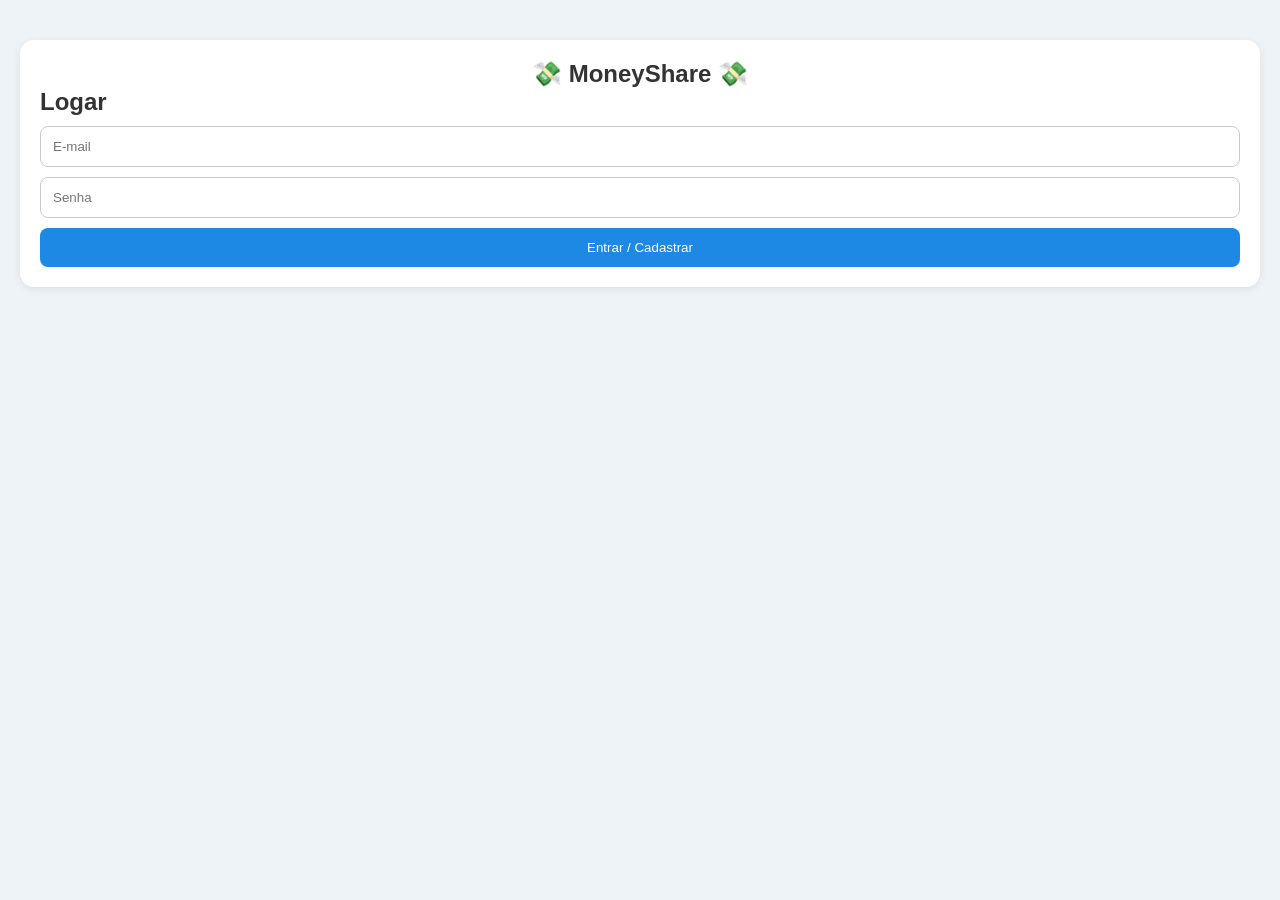
==== index.html @ 0a4c730e "Add files via upload" ====
<!DOCTYPE html>
<html lang="pt-BR">
<head>
  <meta charset="UTF-8" />
  <meta name="viewport" content="width=device-width, initial-scale=1.0"/>
  <title>MoneyShare</title>
  <link rel="stylesheet" href="styles.css">
 
</head>
<body>

  <!-- LOGIN -->
  <section id="auth-screen" class="screen active">
    <div class="card">
      <h1>💸 MoneyShare 💸</h1>
      <h2>Logar</h2>

      <input type="email" id="email" placeholder="E-mail">
      <input type="password" id="password" placeholder="Senha">

      <button id="login-btn">Entrar / Cadastrar</button>
    </div>
  </section>

  <!-- DASHBOARD -->
  <section id="dashboard-screen" class="screen">
    <div class="container">
      <div class="top-bar">
        <h2>Minhas Salas</h2>
        <button id="logout-btn">Sair</button>
      </div>

      <div class="card">
        <h3>Criar Nova Sala</h3>

        <input type="text" id="room-name" placeholder="Nome da sala">

        <button id="create-room-btn">Criar Sala</button>
      </div>

      <div id="rooms-list" class="rooms-grid"></div>
    </div>
  </section>

  <!-- SALA -->
  <section id="room-screen" class="screen">
    <div class="container">

      <div class="top-bar">
        <button id="back-btn">⬅ Voltar</button>
        <h2 id="room-title"></h2>
      </div>

      <div class="card">
        <h3>Participantes</h3>

        <div class="participant-form">
          <input type="text" id="participant-name" placeholder="Nome do participante">
          <button id="add-participant-btn">Adicionar</button>
        </div>

        <ul id="participants-list"></ul>
      </div>

      <div class="card">
        <h3>Nova Despesa</h3>

        <input type="text" id="expense-description" placeholder="Descrição">

        <input type="number" id="expense-value" placeholder="Valor">

        <select id="expense-paid-by"></select>

        <button id="add-expense-btn">Adicionar Despesa</button>
      </div>

      <div class="card">
        <h3>Histórico</h3>
        <ul id="expenses-list"></ul>
      </div>

      <div class="card">
        <h3>Resumo Final</h3>
        <div id="summary"></div>
      </div>

    </div>
  </section>

  <script type="module" src="script.js"></script>

</body>
</html>
---- styles.css ----
* {
  margin: 0;
  padding: 0;
  box-sizing: border-box;
  font-family: Arial, sans-serif;
}

body {
  background: #eef3f8;
  color: #333;
}

.screen {
  display: none;
  min-height: 100vh;
  padding: 20px;
}
.screen h1,.top-bar h2{
  text-align: center;
}
.screen.active {
  display: block;
}

.container {
  max-width: 900px;
  margin: auto;
}

.card {
  background: white;
  padding: 20px;
  margin-top: 20px;
  border-radius: 14px;
  box-shadow: 0 2px 10px rgba(0,0,0,0.08);
}

input,
select,
button {
  width: 100%;
  padding: 12px;
  margin-top: 10px;
  border-radius: 8px;
  border: 1px solid #ccc;
}

button {
  background: #1e88e5;
  color: white;
  border: none;
  cursor: pointer;
  transition: .3s;
}

button:hover {
  background: #1565c0;
}

.top-bar {
  /*display: flex;*/
  justify-content: space-between;
  align-items: center;
  gap: 10px;
}

.rooms-grid {
  display: grid;
  grid-template-columns: repeat(auto-fit,minmax(250px,1fr));
  gap: 20px;
  margin-top: 20px;
}

.room-card {
  background: white;
  padding: 20px;
  border-radius: 12px;
  cursor: pointer;
  transition: .3s;
  box-shadow: 0 2px 10px rgba(0,0,0,0.08);
}

.room-card:hover {
  transform: translateY(-3px);
}

ul {
  list-style: none;
  margin-top: 15px;
}

li {
  background: #f5f7fa;
  padding: 10px;
  border-radius: 8px;
  margin-top: 8px;
}

.participant-form {
  display: flex;
  gap: 10px;
}

.participant-form input {
  flex: 1;
}

.participant-form button {
  width: 140px;
}

#summary p {
  margin-top: 10px;
  background: #e8f5e9;
  padding: 10px;
  border-radius: 8px;
}

@media (max-width: 600px) {

  .participant-form {
    flex-direction: column;
  }

  .participant-form button {
    width: 100%;
  }

  .top-bar {
    flex-direction: column;
    align-items: stretch;
  }
}
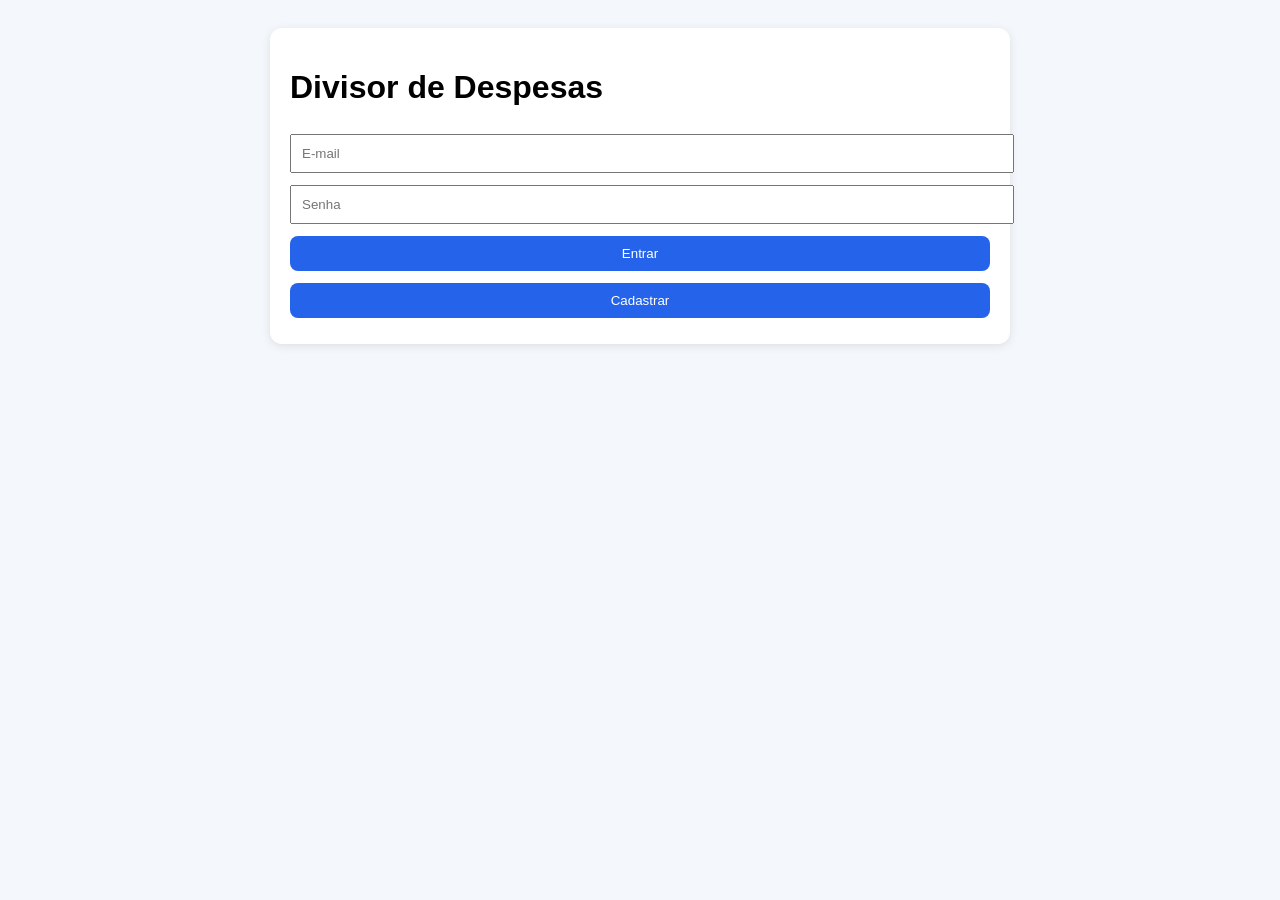
==== commit cf55c790: "LOCALSTORAGE" ====
--- a/index.html
+++ b/index.html
@@ -1,93 +1,23 @@
 <!DOCTYPE html>
 <html lang="pt-BR">
+
 <head>
-  <meta charset="UTF-8" />
-  <meta name="viewport" content="width=device-width, initial-scale=1.0"/>
-  <title>MoneyShare</title>
-  <link rel="stylesheet" href="styles.css">
- 
+    <meta charset="UTF-8">
+    <meta name="viewport" content="width=device-width, initial-scale=1.0">
+    <title>Login</title>
+    <link rel="stylesheet" href="css/styles.css">
 </head>
+
 <body>
+    <div class="card">
+        <h1>Divisor de Despesas</h1>
+        <input id="email" type="email" placeholder="E-mail">
+        <input id="password" type="password" placeholder="Senha">
+        <button id="login-btn">Entrar</button>
+        <button id="register-btn">Cadastrar</button>
+    </div>
+    <script src="js/database.js"></script>
+    <script src="js/login.js"></script>
+</body>
 
-  <!-- LOGIN -->
-  <section id="auth-screen" class="screen active">
-    <div class="card">
-      <h1>💸 MoneyShare 💸</h1>
-      <h2>Logar</h2>
-
-      <input type="email" id="email" placeholder="E-mail">
-      <input type="password" id="password" placeholder="Senha">
-
-      <button id="login-btn">Entrar / Cadastrar</button>
-    </div>
-  </section>
-
-  <!-- DASHBOARD -->
-  <section id="dashboard-screen" class="screen">
-    <div class="container">
-      <div class="top-bar">
-        <h2>Minhas Salas</h2>
-        <button id="logout-btn">Sair</button>
-      </div>
-
-      <div class="card">
-        <h3>Criar Nova Sala</h3>
-
-        <input type="text" id="room-name" placeholder="Nome da sala">
-
-        <button id="create-room-btn">Criar Sala</button>
-      </div>
-
-      <div id="rooms-list" class="rooms-grid"></div>
-    </div>
-  </section>
-
-  <!-- SALA -->
-  <section id="room-screen" class="screen">
-    <div class="container">
-
-      <div class="top-bar">
-        <button id="back-btn">⬅ Voltar</button>
-        <h2 id="room-title"></h2>
-      </div>
-
-      <div class="card">
-        <h3>Participantes</h3>
-
-        <div class="participant-form">
-          <input type="text" id="participant-name" placeholder="Nome do participante">
-          <button id="add-participant-btn">Adicionar</button>
-        </div>
-
-        <ul id="participants-list"></ul>
-      </div>
-
-      <div class="card">
-        <h3>Nova Despesa</h3>
-
-        <input type="text" id="expense-description" placeholder="Descrição">
-
-        <input type="number" id="expense-value" placeholder="Valor">
-
-        <select id="expense-paid-by"></select>
-
-        <button id="add-expense-btn">Adicionar Despesa</button>
-      </div>
-
-      <div class="card">
-        <h3>Histórico</h3>
-        <ul id="expenses-list"></ul>
-      </div>
-
-      <div class="card">
-        <h3>Resumo Final</h3>
-        <div id="summary"></div>
-      </div>
-
-    </div>
-  </section>
-
-  <script type="module" src="script.js"></script>
-
-</body>
 </html>
--- a/css/styles.css
+++ b/css/styles.css
@@ -0,0 +1,39 @@
+body {
+    font-family: Arial, sans-serif;
+    background: #f4f7fb;
+    padding: 20px
+}
+
+.card {
+    max-width: 700px;
+    margin: auto;
+    background: #fff;
+    padding: 20px;
+    border-radius: 12px;
+    box-shadow: 0 2px 10px rgba(0, 0, 0, .1)
+}
+
+input,
+select,
+button {
+    width: 100%;
+    padding: 10px;
+    margin: 6px 0
+}
+
+button {
+    background: #2563eb;
+    color: #fff;
+    border: none;
+    border-radius: 8px
+}
+
+ul {
+    padding: 0;
+    list-style: none
+}
+
+li {
+    padding: 8px;
+    border-bottom: 1px solid #ddd
+}
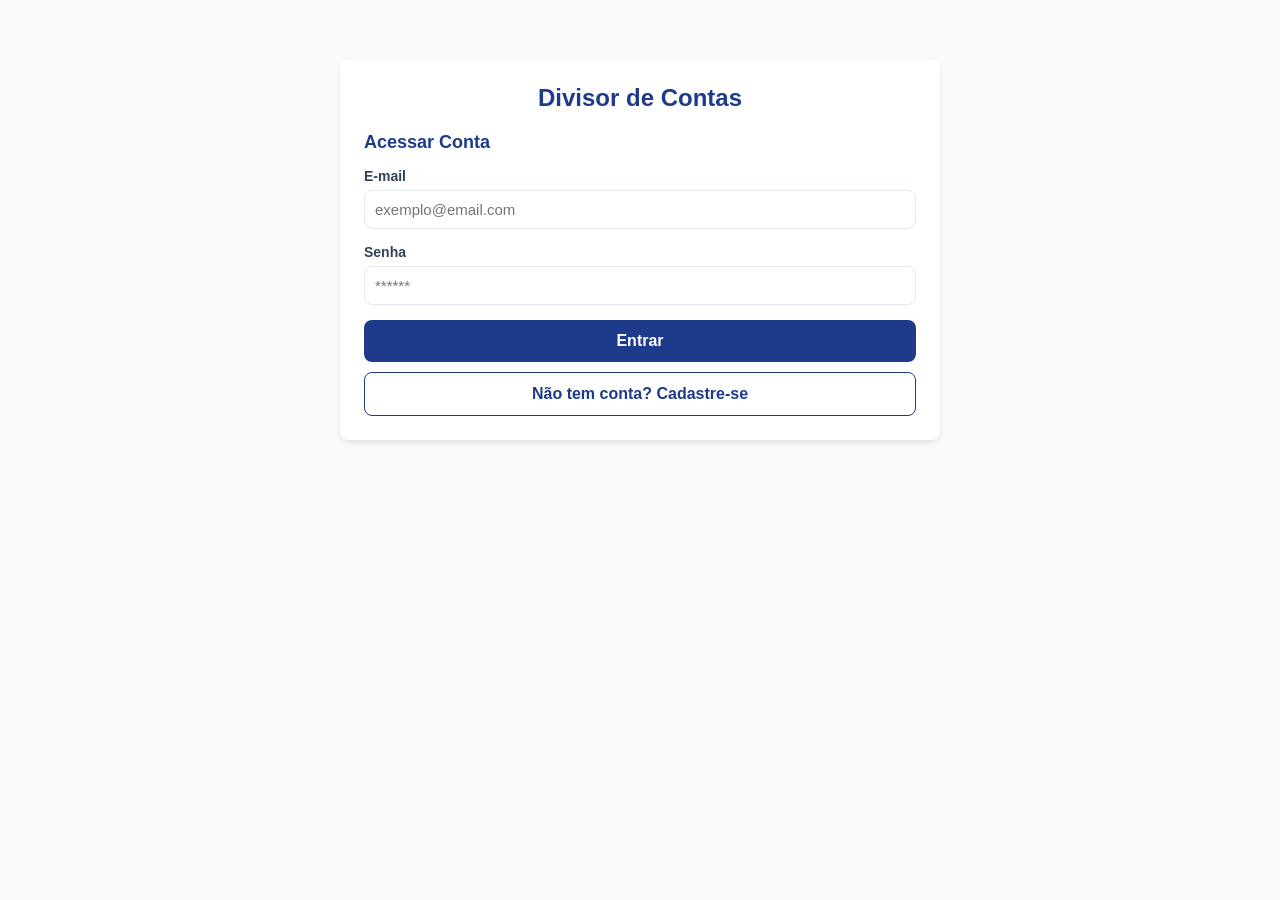
==== commit 9a89ff97: "Melhorando estrutura e rodando..." ====
--- a/index.html
+++ b/index.html
@@ -1,23 +1,33 @@
 <!DOCTYPE html>
 <html lang="pt-BR">
-
 <head>
     <meta charset="UTF-8">
     <meta name="viewport" content="width=device-width, initial-scale=1.0">
-    <title>Login</title>
-    <link rel="stylesheet" href="css/styles.css">
+    <title>Divisor de Despesas - Login</title>
+    <link rel="stylesheet" href="css/style.css">
 </head>
+<body>
+    <div class="container">
+        <div class="card">
+            <h1 style="text-align:center; margin-bottom: 20px;">Divisor de Contas</h1>
+            
+            <form id="login-form">
+                <h2 id="form-title">Acessar Conta</h2>
+                <div class="form-group">
+                    <label>E-mail</label>
+                    <input type="email" id="email" required placeholder="exemplo@email.com">
+                </div>
+                <div class="form-group">
+                    <label>Senha</label>
+                    <input type="password" id="password" required placeholder="******">
+                </div>
+                <button type="submit" id="btn-submit">Entrar</button>
+                <button type="button" class="secondary" id="btn-toggle-mode">Não tem conta? Cadastre-se</button>
+            </form>
+        </div>
+    </div>
 
-<body>
-    <div class="card">
-        <h1>Divisor de Despesas</h1>
-        <input id="email" type="email" placeholder="E-mail">
-        <input id="password" type="password" placeholder="Senha">
-        <button id="login-btn">Entrar</button>
-        <button id="register-btn">Cadastrar</button>
-    </div>
     <script src="js/database.js"></script>
     <script src="js/login.js"></script>
 </body>
-
 </html>
--- a/css/style.css
+++ b/css/style.css
@@ -0,0 +1,147 @@
+:root {
+    --primary-color: #1e3a8a;
+    --primary-hover: #1d4ed8;
+    --success-color: #10b981;
+    --danger-color: #ef4444;
+    --background: #f8fafc;
+    --card-bg: #ffffff;
+    --text-main: #334155;
+    --text-muted: #64748b;
+    --border: #e2e8f0;
+    --radius: 8px;
+}
+
+* {
+    box-sizing: border-box;
+    margin: 0;
+    padding: 0;
+    font-family: 'Segoe UI', Tahoma, Geneva, Verdana, sans-serif;
+}
+
+body {
+    background-color: var(--background);
+    color: var(--text-main);
+    display: block;
+    padding: 20px;
+}
+
+.container {
+    max-width: 600px;
+    margin: 40px auto;
+}
+
+/* Navbar / Header */
+header {
+    display: flex;
+    justify-content: space-between;
+    align-items: center;
+    margin-bottom: 30px;
+    padding-bottom: 10px;
+    border-bottom: 2px solid var(--border);
+}
+
+h1 { color: var(--primary-color); font-size: 24px; }
+h2 { margin-bottom: 15px; font-size: 18px; color: var(--primary-color); }
+
+/* Cartões e Formulários */
+.card {
+    background: var(--card-bg);
+    padding: 24px;
+    border-radius: var(--radius);
+    box-shadow: 0 4px 6px -1px rgba(0,0,0,0.1);
+    margin-bottom: 20px;
+}
+
+.form-group {
+    margin-bottom: 15px;
+}
+
+.form-group label {
+    display: block;
+    margin-bottom: 6px;
+    font-weight: 600;
+    font-size: 14px;
+}
+
+input, select {
+    width: 100%;
+    padding: 10px;
+    border: 1px solid var(--border);
+    border-radius: var(--radius);
+    font-size: 15px;
+    outline: none;
+    transition: border 0.2s;
+}
+
+input:focus, select:focus {
+    border-color: var(--primary-color);
+}
+
+/* Botões */
+button {
+    width: 100%;
+    padding: 12px;
+    background-color: var(--primary-color);
+    color: white;
+    border: none;
+    border-radius: var(--radius);
+    font-size: 16px;
+    font-weight: bold;
+    cursor: pointer;
+    transition: background 0.2s;
+}
+
+button:hover { background-color: var(--primary-hover); }
+
+button.secondary {
+    background-color: transparent;
+    color: var(--primary-color);
+    border: 1px solid var(--primary-color);
+    margin-top: 10px;
+}
+button.secondary:hover { background-color: #eff6ff; }
+
+button.btn-logout {
+    width: auto;
+    padding: 6px 12px;
+    background-color: var(--danger-color);
+    font-size: 13px;
+}
+
+/* Listas e Itens */
+.list-item {
+    display: flex;
+    justify-content: space-between;
+    align-items: center;
+    padding: 12px;
+    border-bottom: 1px solid var(--border);
+}
+.list-item:last-child { border-bottom: none; }
+
+.badge-tag {
+    background-color: #f1f5f9;
+    padding: 4px 8px;
+    border-radius: 4px;
+    font-size: 12px;
+}
+
+/* Inline data callouts para Balanços */
+.balance-box {
+    background-color: #f0fdf4;
+    border-left: 4px solid var(--success-color);
+    padding: 12px;
+    margin-top: 10px;
+    border-radius: 0 var(--radius) var(--radius) 0;
+}
+
+.debt-item {
+    color: var(--danger-color);
+    font-weight: 600;
+    margin-bottom: 6px;
+}
+
+/* Responsividade Básica */
+@media (max-width: 600px) {
+    body { padding: 10px; }
+    .container { margin: 10px auto; }
+}
